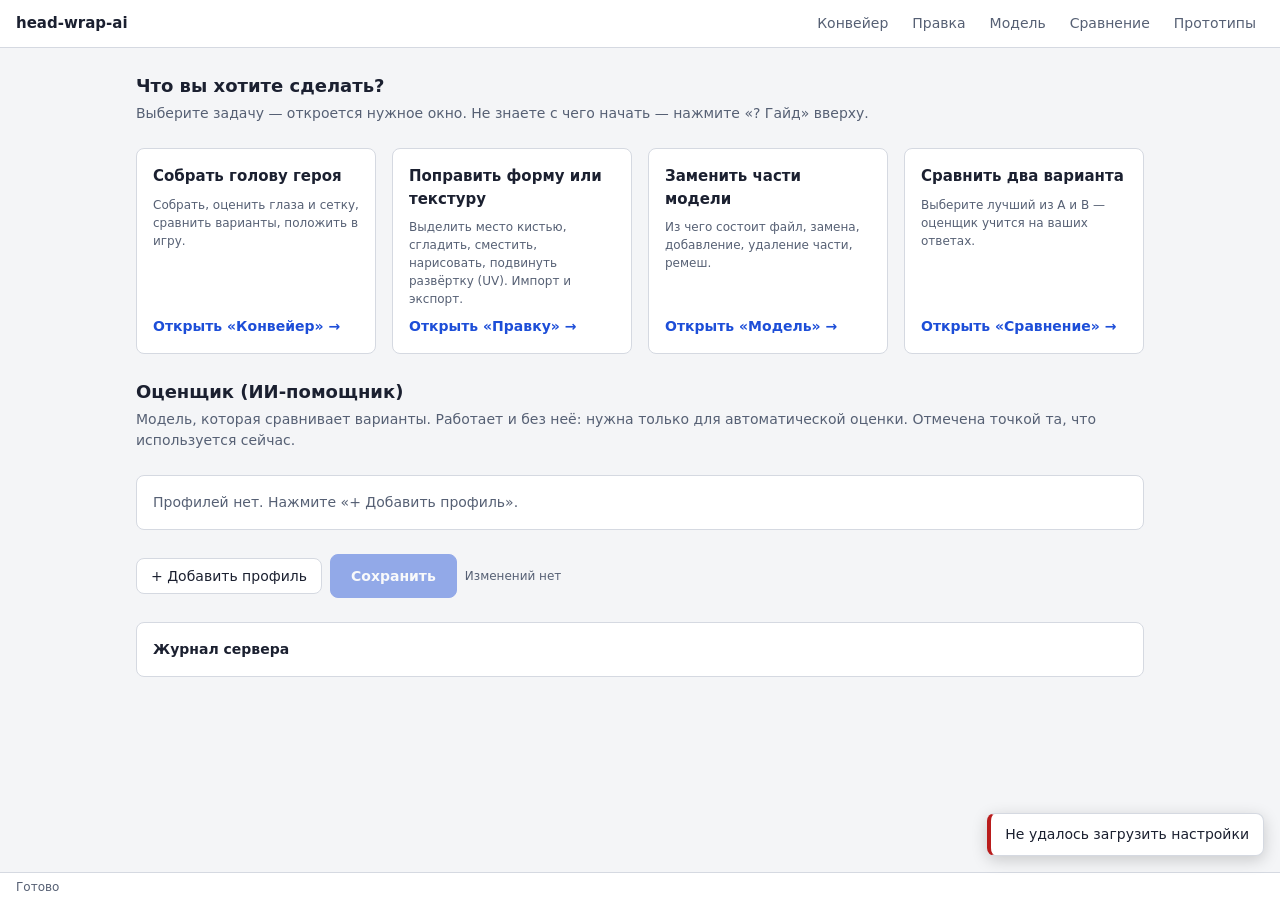
==== index.html @ 3dcf9d03 "feat: redesign home, model and review windows by UX/UI rules - index.html — task cards (assemble, ed" ====
<!doctype html><html lang="ru"><head><meta charset="utf-8"><meta name="viewport" content="width=device-width,initial-scale=1">
<title>head-wrap-ai</title><link rel="stylesheet" href="/ui.css">
<style>
.prof{display:grid;grid-template-columns:auto repeat(4,minmax(120px,1fr));gap:var(--s2) var(--s3);align-items:end}
.prof .use{display:flex;align-items:center;gap:6px;min-height:36px}
.prof .acts{grid-column:1/-1;display:flex;gap:var(--s2);align-items:center;flex-wrap:wrap}
.prof.on{border-color:var(--acc);background:linear-gradient(var(--acc-soft),var(--acc-soft)) top/100% 3px no-repeat var(--panel)}
.cnt{display:flex;gap:var(--s2);flex-wrap:wrap;align-items:center}
@media(max-width:900px){.prof{grid-template-columns:1fr 1fr}}
</style></head><body>
<header class="top"><h1>head-wrap-ai</h1><span class="sp"></span><a href="/pipeline">Конвейер</a><a href="/edit">Правка</a><a href="/model">Модель</a><a href="/review">Сравнение</a><a href="/proto">Прототипы</a></header>
<main class="wrap">
 <section aria-labelledby="h-go">
  <h2 id="h-go">Что вы хотите сделать?</h2><p class="lead">Выберите задачу — откроется нужное окно. Не знаете с чего начать — нажмите «? Гайд» вверху.</p>
 </section>
 <section class="grid" aria-label="Задачи">
  <a class="card" href="/pipeline"><h3>Собрать голову героя</h3><span class="help">Собрать, оценить глаза и сетку, сравнить варианты, положить в игру.</span><span class="go">Открыть «Конвейер» →</span></a>
  <a class="card" href="/edit"><h3>Поправить форму или текстуру</h3><span class="help">Выделить место кистью, сгладить, сместить, нарисовать, подвинуть развёртку (UV). Импорт и экспорт.</span><span class="go">Открыть «Правку» →</span></a>
  <a class="card" href="/model"><h3>Заменить части модели</h3><span class="help">Из чего состоит файл, замена, добавление, удаление части, ремеш.</span><span class="go">Открыть «Модель» →</span></a>
  <a class="card" href="/review"><h3>Сравнить два варианта</h3><span class="help">Выберите лучший из A и B — оценщик учится на ваших ответах.</span><span class="go">Открыть «Сравнение» →</span></a>
 </section>
 <section aria-labelledby="h-ev">
  <h2 id="h-ev">Оценщик (ИИ-помощник)</h2>
  <p class="lead">Модель, которая сравнивает варианты. Работает и без неё: нужна только для автоматической оценки. Отмечена точкой та, что используется сейчас.</p>
 </section>
 <section id="pr" class="cnt" style="flex-direction:column;align-items:stretch;gap:12px" aria-live="polite"></section>
 <div class="cnt"><button class="btn" id="badd" onclick="add()">+ Добавить профиль</button><button class="btn primary" id="bsave" onclick="sv()" disabled>Сохранить</button><span class="help" id="dirty">Изменений нет</span></div>
 <details class="card"><summary>Журнал сервера</summary><pre id="lg" aria-live="off">Пусто</pre></details>
</main>
<footer class="status"><span id="st">Готово</span></footer>
<div id="toasts" aria-live="polite"></div>
<script>
let C={profiles:[],active:0},D=false;const $=i=>document.getElementById(i);
const esc=s=>String(s==null?'':s).replace(/[&<>"]/g,c=>({'&':'&amp;','<':'&lt;','>':'&gt;','"':'&quot;'}[c]));
function toast(t,k){const e=document.createElement('div');e.className='toast '+(k||'');e.textContent=t;$('toasts').appendChild(e);setTimeout(()=>e.remove(),k=='err'?7000:3500)}
function dirty(v){D=v;$('bsave').disabled=!v;$('dirty').textContent=v?'Есть несохранённые изменения':'Изменений нет'}
async function init(){try{C=await (await fetch('/api/config')).json()}catch(e){toast('Не удалось загрузить настройки','err')}draw()}
function draw(){const P=C.profiles;$('pr').innerHTML=P.length?P.map((p,i)=>`<div class="card prof ${C.active==i?'on':''}">
<label class="use"><input type="radio" name="a" ${C.active==i?'checked':''} onchange="C.active=${i};dirty(true);draw()" aria-label="Использовать профиль ${esc(p.name)}"> <b>Используется</b></label>
<div class="fld"><label for="n${i}">Название</label><input id="n${i}" type="text" value="${esc(p.name)}" onchange="C.profiles[${i}].name=this.value;dirty(true)"></div>
<div class="fld"><label for="k${i}">Тип</label><select id="k${i}" onchange="C.profiles[${i}].kind=this.value;dirty(true)"><option value="ollama" ${p.kind=='ollama'?'selected':''}>Ollama</option><option value="openai" ${p.kind!='ollama'?'selected':''}>OpenAI-совместимый</option></select></div>
<div class="fld"><label for="u${i}">Адрес</label><input id="u${i}" type="text" value="${esc(p.url)}" onchange="C.profiles[${i}].url=this.value;dirty(true)"></div>
<div class="fld"><label for="m${i}">Модель</label><input id="m${i}" type="text" value="${esc(p.model)}" onchange="C.profiles[${i}].model=this.value;dirty(true)"></div>
<div class="acts"><button class="btn" onclick="chk(${i})">Проверить связь</button><span id="r${i}" class="pill" hidden></span><span style="flex:1"></span><button class="btn danger" onclick="del(${i})" ${P.length<2?'disabled title="Нужен хотя бы один профиль"':''}>Удалить</button></div></div>`).join(''):'<div class="card mut">Профилей нет. Нажмите «+ Добавить профиль».</div>'}
function add(){C.profiles.push({name:'Новый профиль',kind:'ollama',url:'http://127.0.0.1:11434',model:'',role:'judge'});dirty(true);draw();toast('Профиль добавлен — заполните поля и нажмите «Сохранить»')}
function del(i){const n=C.profiles[i].name;C.profiles.splice(i,1);if(C.active>=C.profiles.length)C.active=0;dirty(true);draw();toast('Удалён «'+n+'». Не сохраняйте, чтобы вернуть — обновите страницу')}
async function sv(){$('st').textContent='Сохраняю…';const r=await fetch('/api/config',{method:'POST',body:JSON.stringify(C)});$('st').textContent='Готово';if(r.ok){dirty(false);toast('Настройки сохранены','ok')}else toast('Не удалось сохранить','err')}
async function chk(i){const s=$('r'+i);s.hidden=false;s.className='pill';s.textContent='Проверяю…';await sv();
 try{const r=await (await fetch('/api/check?i='+i)).json();s.className='pill '+(r.ok?'ok':'err');s.textContent=r.ok?'✓ Связь есть: '+(r.models||[]).slice(0,3).join(', '):'✗ '+r.error}catch(e){s.className='pill err';s.textContent='✗ Сервер не ответил'}}
setInterval(async()=>{try{const l=await (await fetch('/api/log')).json();$('lg').textContent=l.length?l.join('\n'):'Пусто'}catch(e){}},2000);
addEventListener('beforeunload',e=>{if(D){e.preventDefault();e.returnValue=''}});
init();
</script></body></html>
---- ui.css ----
/* Общая дизайн-система окон /, /model, /review (docs/ux-rules.md): токены, шаг 8 px, контраст ≥ 4.5:1, цели ≥ 36 px */
:root{--bg:#f4f5f7;--panel:#fff;--panel2:#f0f2f5;--fg:#1b2030;--mut:#566074;--line:#d5d9e1;--acc:#1d4ed8;--acc-fg:#fff;--acc-soft:#e3ebff;--ok:#166534;--warn:#92400e;--err:#b91c1c;--r:8px;--s1:4px;--s2:8px;--s3:16px;--s4:24px;--shadow:0 4px 16px rgba(0,0,0,.18)}
@media (prefers-color-scheme:dark){:root{--bg:#12151b;--panel:#1b2029;--panel2:#242a35;--fg:#e8eaef;--mut:#a3acbd;--line:#363e4c;--acc:#7aa7ff;--acc-fg:#0b1226;--acc-soft:#22324f;--ok:#6ee7a0;--warn:#fbbf6a;--err:#ff8a8a}}
*{box-sizing:border-box}[hidden]{display:none!important}
html,body{min-height:100%}
body{margin:0;background:var(--bg);color:var(--fg);font:14px/1.5 system-ui,-apple-system,"Segoe UI",sans-serif}
button,select,input,textarea{font:inherit;color:var(--fg)}
:focus-visible{outline:2px solid var(--acc);outline-offset:2px}
.mut{color:var(--mut)}.help{font-size:12px;color:var(--mut)}
.top{position:sticky;top:0;z-index:5;display:flex;align-items:center;gap:var(--s2);min-height:48px;padding:0 var(--s3);background:var(--panel);border-bottom:1px solid var(--line)}
.top h1{font-size:15px;font-weight:650;margin:0 var(--s3) 0 0;white-space:nowrap}
.top .sp{flex:1}
.top a{color:var(--mut);text-decoration:none;padding:6px 8px;border-radius:6px}.top a:hover,.top a[aria-current]{background:var(--panel2);color:var(--fg)}
.wrap{max-width:1040px;margin:0 auto;padding:var(--s4) var(--s3) 64px;display:flex;flex-direction:column;gap:var(--s4)}
h2{font-size:18px;margin:0 0 4px;font-weight:650}h3{font-size:15px;margin:0;font-weight:650}
.lead{margin:0;color:var(--mut)}
.btn{min-height:36px;padding:0 14px;border:1px solid var(--line);border-radius:var(--r);background:var(--panel);cursor:pointer;display:inline-flex;align-items:center;justify-content:center;gap:6px;white-space:nowrap;text-decoration:none;color:var(--fg)}
.btn:hover{background:var(--panel2)}.btn:disabled{opacity:.45;cursor:not-allowed}
.btn.primary{background:var(--acc);border-color:var(--acc);color:var(--acc-fg);font-weight:650;min-height:44px;padding:0 20px}.btn.primary:hover{filter:brightness(1.08)}
.btn.danger{border-color:var(--err);color:var(--err)}
.card{background:var(--panel);border:1px solid var(--line);border-radius:var(--r);padding:var(--s3);display:flex;flex-direction:column;gap:var(--s2)}
.grid{display:grid;grid-template-columns:repeat(auto-fit,minmax(230px,1fr));gap:var(--s3)}
a.card{color:var(--fg);text-decoration:none}a.card:hover{border-color:var(--acc);box-shadow:var(--shadow)}
a.card .go{margin-top:auto;color:var(--acc);font-weight:600}
.fld{display:flex;flex-direction:column;gap:4px}.fld label{font-size:13px;color:var(--mut)}
select,input[type=text],input[type=url],input[type=number]{min-height:36px;padding:0 10px;border:1px solid var(--line);border-radius:var(--r);background:var(--panel);width:100%}
.pill{display:inline-flex;align-items:center;gap:6px;padding:2px 10px;border-radius:12px;background:var(--panel2);font-size:12px}
.pill.ok{color:var(--ok)}.pill.err{color:var(--err)}
.status{position:fixed;left:0;right:0;bottom:0;display:flex;align-items:center;gap:var(--s3);height:28px;padding:0 var(--s3);background:var(--panel);border-top:1px solid var(--line);font-size:12px;color:var(--mut)}
#toasts{position:fixed;right:var(--s3);bottom:44px;display:flex;flex-direction:column;gap:var(--s2);z-index:9}
.toast{background:var(--panel);border:1px solid var(--line);border-left:4px solid var(--acc);border-radius:var(--r);padding:10px 14px;box-shadow:var(--shadow);max-width:360px}
.toast.err{border-left-color:var(--err)}.toast.ok{border-left-color:var(--ok)}
pre{margin:0;padding:var(--s2) 12px;background:var(--panel2);border-radius:var(--r);max-height:240px;overflow:auto;font-size:12px}
details.card>summary{cursor:pointer;font-weight:650;list-style:none}
@media(max-width:900px){.top{flex-wrap:wrap;padding:var(--s2) var(--s3)}}
@media (prefers-reduced-motion:reduce){*{transition:none!important}}
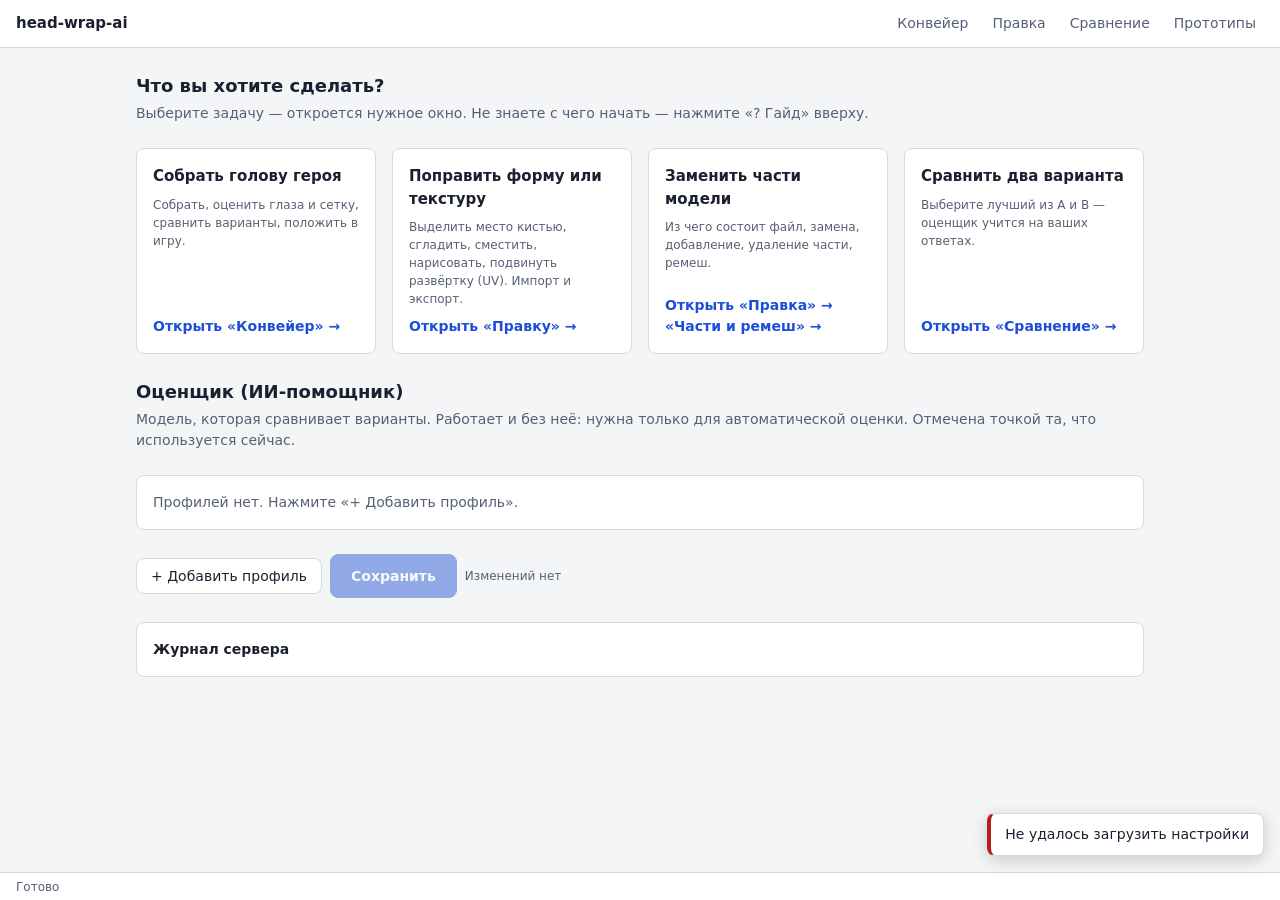
==== commit 7ba5810d: "feat: Blender-style workspace tabs in /edit, model panel embedded - edit.html — tabs 'Правка | Части" ====
--- a/index.html
+++ b/index.html
@@ -8,7 +8,7 @@
 .cnt{display:flex;gap:var(--s2);flex-wrap:wrap;align-items:center}
 @media(max-width:900px){.prof{grid-template-columns:1fr 1fr}}
 </style></head><body>
-<header class="top"><h1>head-wrap-ai</h1><span class="sp"></span><a href="/pipeline">Конвейер</a><a href="/edit">Правка</a><a href="/model">Модель</a><a href="/review">Сравнение</a><a href="/proto">Прототипы</a></header>
+<header class="top"><h1>head-wrap-ai</h1><span class="sp"></span><a href="/pipeline">Конвейер</a><a href="/edit">Правка</a><a href="/review">Сравнение</a><a href="/proto">Прототипы</a></header>
 <main class="wrap">
  <section aria-labelledby="h-go">
   <h2 id="h-go">Что вы хотите сделать?</h2><p class="lead">Выберите задачу — откроется нужное окно. Не знаете с чего начать — нажмите «? Гайд» вверху.</p>
@@ -16,7 +16,7 @@
  <section class="grid" aria-label="Задачи">
   <a class="card" href="/pipeline"><h3>Собрать голову героя</h3><span class="help">Собрать, оценить глаза и сетку, сравнить варианты, положить в игру.</span><span class="go">Открыть «Конвейер» →</span></a>
   <a class="card" href="/edit"><h3>Поправить форму или текстуру</h3><span class="help">Выделить место кистью, сгладить, сместить, нарисовать, подвинуть развёртку (UV). Импорт и экспорт.</span><span class="go">Открыть «Правку» →</span></a>
-  <a class="card" href="/model"><h3>Заменить части модели</h3><span class="help">Из чего состоит файл, замена, добавление, удаление части, ремеш.</span><span class="go">Открыть «Модель» →</span></a>
+  <a class="card" href="/edit"><h3>Заменить части модели</h3><span class="help">Из чего состоит файл, замена, добавление, удаление части, ремеш.</span><span class="go">Открыть «Правка» → «Части и ремеш» →</span></a>
   <a class="card" href="/review"><h3>Сравнить два варианта</h3><span class="help">Выберите лучший из A и B — оценщик учится на ваших ответах.</span><span class="go">Открыть «Сравнение» →</span></a>
  </section>
  <section aria-labelledby="h-ev">
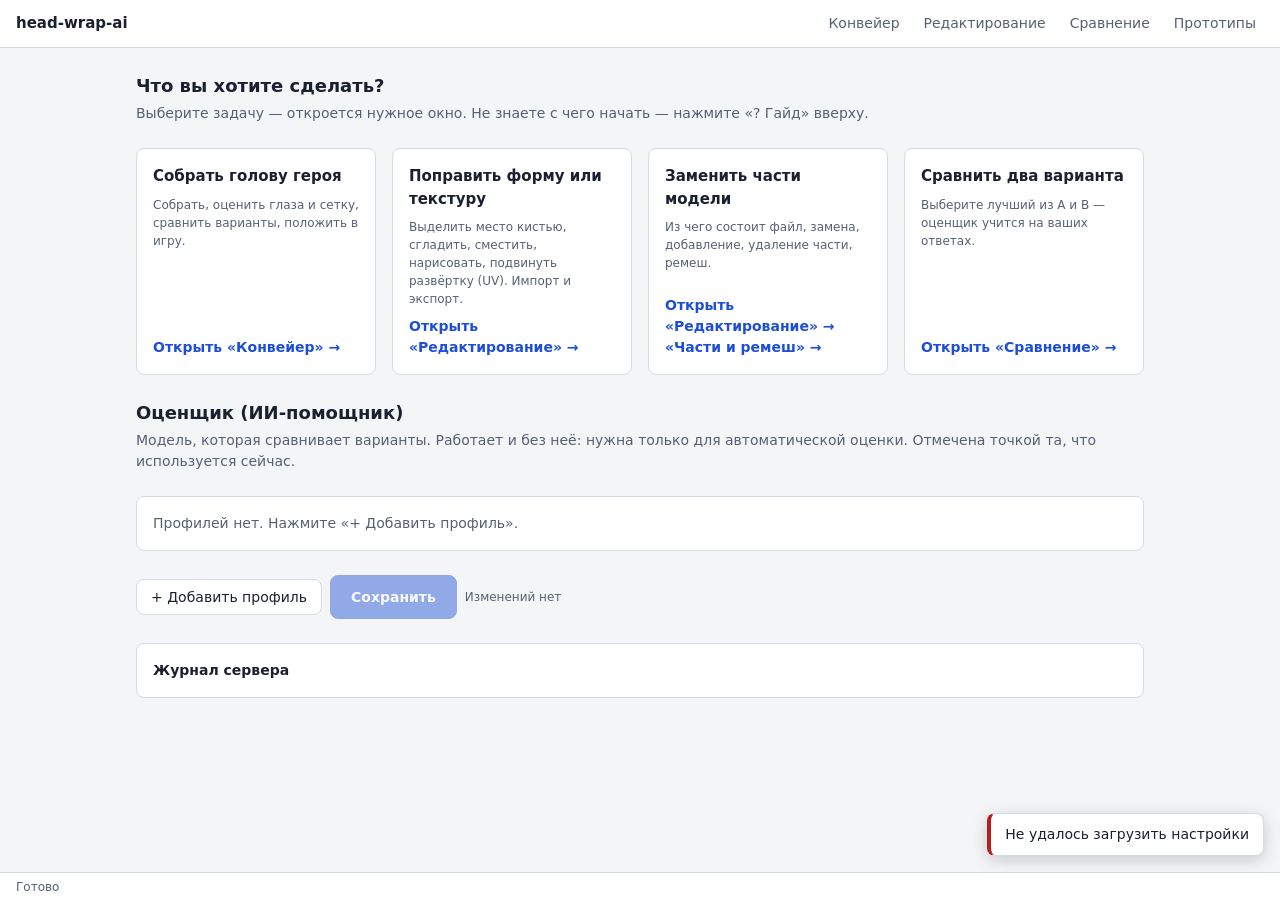
==== commit 898a0acc: "fix: rename Правка to Редактирование, no-store cache for pages - *.html, tour.js — window name Редак" ====
--- a/index.html
+++ b/index.html
@@ -8,15 +8,15 @@
 .cnt{display:flex;gap:var(--s2);flex-wrap:wrap;align-items:center}
 @media(max-width:900px){.prof{grid-template-columns:1fr 1fr}}
 </style></head><body>
-<header class="top"><h1>head-wrap-ai</h1><span class="sp"></span><a href="/pipeline">Конвейер</a><a href="/edit">Правка</a><a href="/review">Сравнение</a><a href="/proto">Прототипы</a></header>
+<header class="top"><h1>head-wrap-ai</h1><span class="sp"></span><a href="/pipeline">Конвейер</a><a href="/edit">Редактирование</a><a href="/review">Сравнение</a><a href="/proto">Прототипы</a></header>
 <main class="wrap">
  <section aria-labelledby="h-go">
   <h2 id="h-go">Что вы хотите сделать?</h2><p class="lead">Выберите задачу — откроется нужное окно. Не знаете с чего начать — нажмите «? Гайд» вверху.</p>
  </section>
  <section class="grid" aria-label="Задачи">
   <a class="card" href="/pipeline"><h3>Собрать голову героя</h3><span class="help">Собрать, оценить глаза и сетку, сравнить варианты, положить в игру.</span><span class="go">Открыть «Конвейер» →</span></a>
-  <a class="card" href="/edit"><h3>Поправить форму или текстуру</h3><span class="help">Выделить место кистью, сгладить, сместить, нарисовать, подвинуть развёртку (UV). Импорт и экспорт.</span><span class="go">Открыть «Правку» →</span></a>
-  <a class="card" href="/edit"><h3>Заменить части модели</h3><span class="help">Из чего состоит файл, замена, добавление, удаление части, ремеш.</span><span class="go">Открыть «Правка» → «Части и ремеш» →</span></a>
+  <a class="card" href="/edit"><h3>Поправить форму или текстуру</h3><span class="help">Выделить место кистью, сгладить, сместить, нарисовать, подвинуть развёртку (UV). Импорт и экспорт.</span><span class="go">Открыть «Редактирование» →</span></a>
+  <a class="card" href="/edit"><h3>Заменить части модели</h3><span class="help">Из чего состоит файл, замена, добавление, удаление части, ремеш.</span><span class="go">Открыть «Редактирование» → «Части и ремеш» →</span></a>
   <a class="card" href="/review"><h3>Сравнить два варианта</h3><span class="help">Выберите лучший из A и B — оценщик учится на ваших ответах.</span><span class="go">Открыть «Сравнение» →</span></a>
  </section>
  <section aria-labelledby="h-ev">
